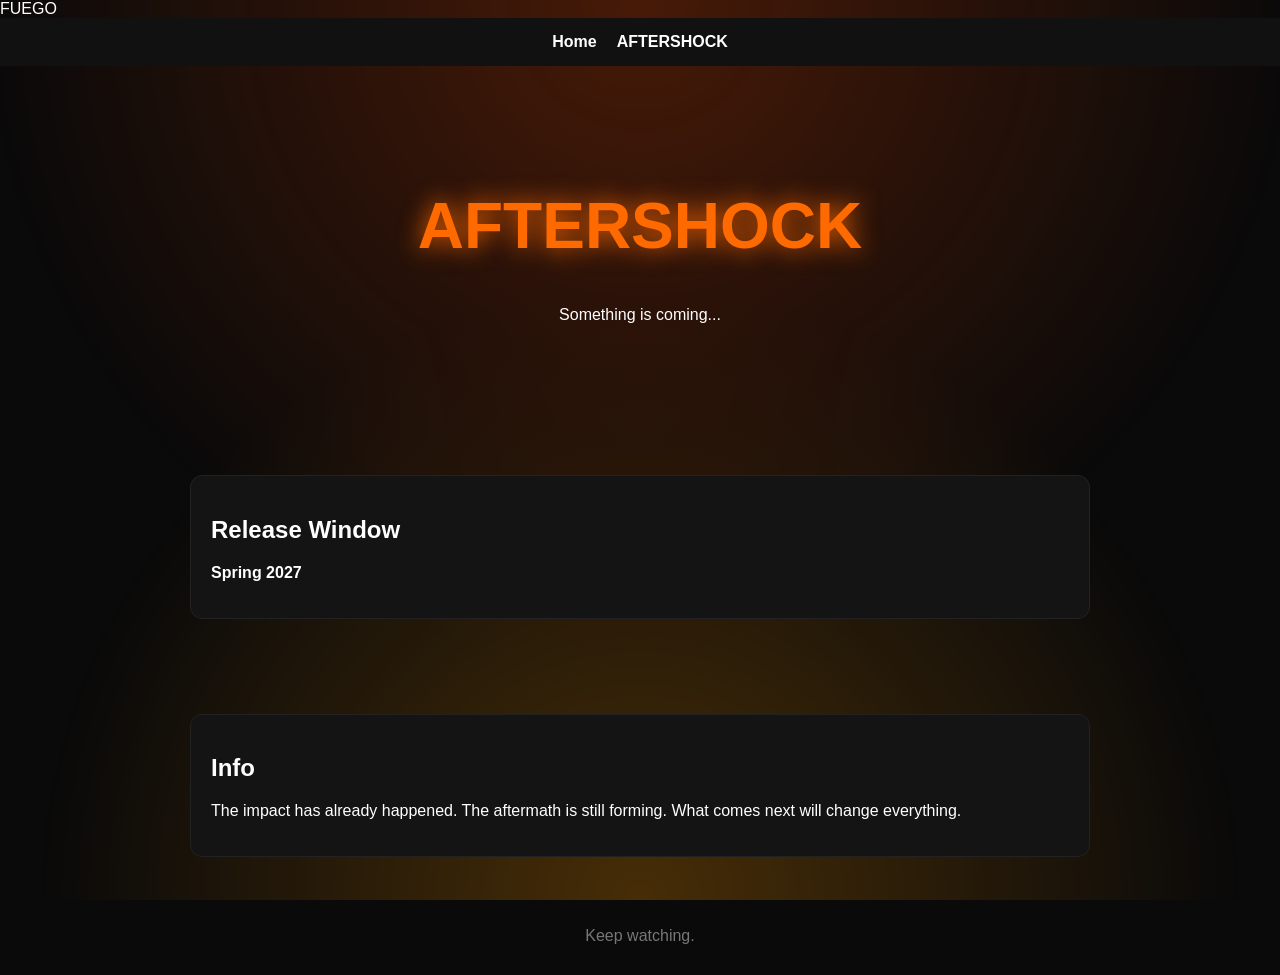
==== aftershock.html @ bb364a0d "Update aftershock.html" ====
<!DOCTYPE html>
<html>
<head>
<title>AFTERSHOCK</title>
<link rel="stylesheet" href="style.css">
</head>
<script>
const canvas = document.getElementById("fireCanvas");
const ctx = canvas.getContext("2d");

function resize(){
    canvas.width = window.innerWidth;
    canvas.height = window.innerHeight;
}
resize();
window.addEventListener("resize", resize);

const particles = [];

function createParticle(){
    return {
        x: Math.random() * canvas.width,
        y: canvas.height + Math.random() * 50,
        size: Math.random() * 4 + 1,
        speedY: Math.random() * 2 + 1,
        speedX: (Math.random() - 0.5) * 1,
        alpha: Math.random() * 0.5 + 0.2
    };
}

for(let i=0;i<80;i++){
    particles.push(createParticle());
}

function draw(){
    ctx.clearRect(0,0,canvas.width,canvas.height);

    for(let i=0;i<particles.length;i++){
        let p = particles[i];

        p.y -= p.speedY;
        p.x += p.speedX;

        if(p.y < -10){
            particles[i] = createParticle();
            continue;
        }

        ctx.beginPath();
        ctx.fillStyle = `rgba(255, 100, 0, ${p.alpha})`;
        ctx.shadowBlur = 15;
        ctx.shadowColor = "#ff4d00";
        ctx.arc(p.x, p.y, p.size, 0, Math.PI * 2);
        ctx.fill();
    }

    requestAnimationFrame(draw);
}

draw();
</script>
<body>
<canvas id="fireCanvas"></canvas>
    <div id="introScreen">
    <div class="introText">FUEGO</div>
</div>
<nav>
    <a href="index.html">Home</a>
    <a href="aftershock.html">AFTERSHOCK</a>
</nav>

<header>
    <h1>AFTERSHOCK</h1>
    <p>Something is coming...</p>
</header>

<section>
    <div class="card">
        <h2>Release Window</h2>
        <p><strong>Spring 2027</strong></p>
    </div>
</section>

<section>
    <div class="card">
        <h2>Info</h2>
        <p>
            The impact has already happened.  
            The aftermath is still forming.  
            What comes next will change everything.
        </p>
    </div>
</section>

<footer>
    Keep watching.
</footer>

</body>
</html>
---- style.css ----
body{
    margin:0;
    font-family:Arial, Helvetica, sans-serif;
    background:#0a0a0a;
    color:white;
}

/* FIRE GLOW BACKGROUND */
body::before{
    content:"";
    position:fixed;
    top:0;
    left:0;
    width:100%;
    height:100%;
    background:radial-gradient(circle at top, #ff4d00 0%, transparent 60%),
               radial-gradient(circle at bottom, #ff9900 0%, transparent 55%);
    opacity:0.25;
    z-index:-1;
}

/* NAV */
nav{
    display:flex;
    justify-content:center;
    gap:20px;
    padding:15px;
    background:#111;
    position:sticky;
    top:0;
}

nav a{
    color:white;
    text-decoration:none;
    font-weight:bold;
}

nav a:hover{
    color:#ff6a00;
}

/* HEADERS */
header{
    text-align:center;
    padding:80px 20px;
}

h1{
    font-size:4rem;
    color:#ff6a00;
    text-shadow:0 0 25px #ff6a00;
}

/* SECTIONS */
section{
    max-width:900px;
    margin:auto;
    padding:40px 20px;
}

.card{
    background:#141414;
    padding:20px;
    border-radius:12px;
    margin-top:15px;
    border:1px solid #222;
}

/* BUTTONS */
.btn{
    display:inline-block;
    padding:12px 18px;
    background:#ff6a00;
    color:white;
    text-decoration:none;
    border-radius:8px;
    margin-top:10px;
}

.btn:hover{
    transform:scale(1.05);
}

/* TRACK LIST */
.track{
    padding:10px 0;
    border-bottom:1px solid #222;
}

/* FOOTER */
footer{
    text-align:center;
    padding:30px;
    color:#777;
}
#fireCanvas{
    position:fixed;
    top:0;
    left:0;
    width:100%;
    height:100%;
    z-index:-2;
    pointer-events:none;
}
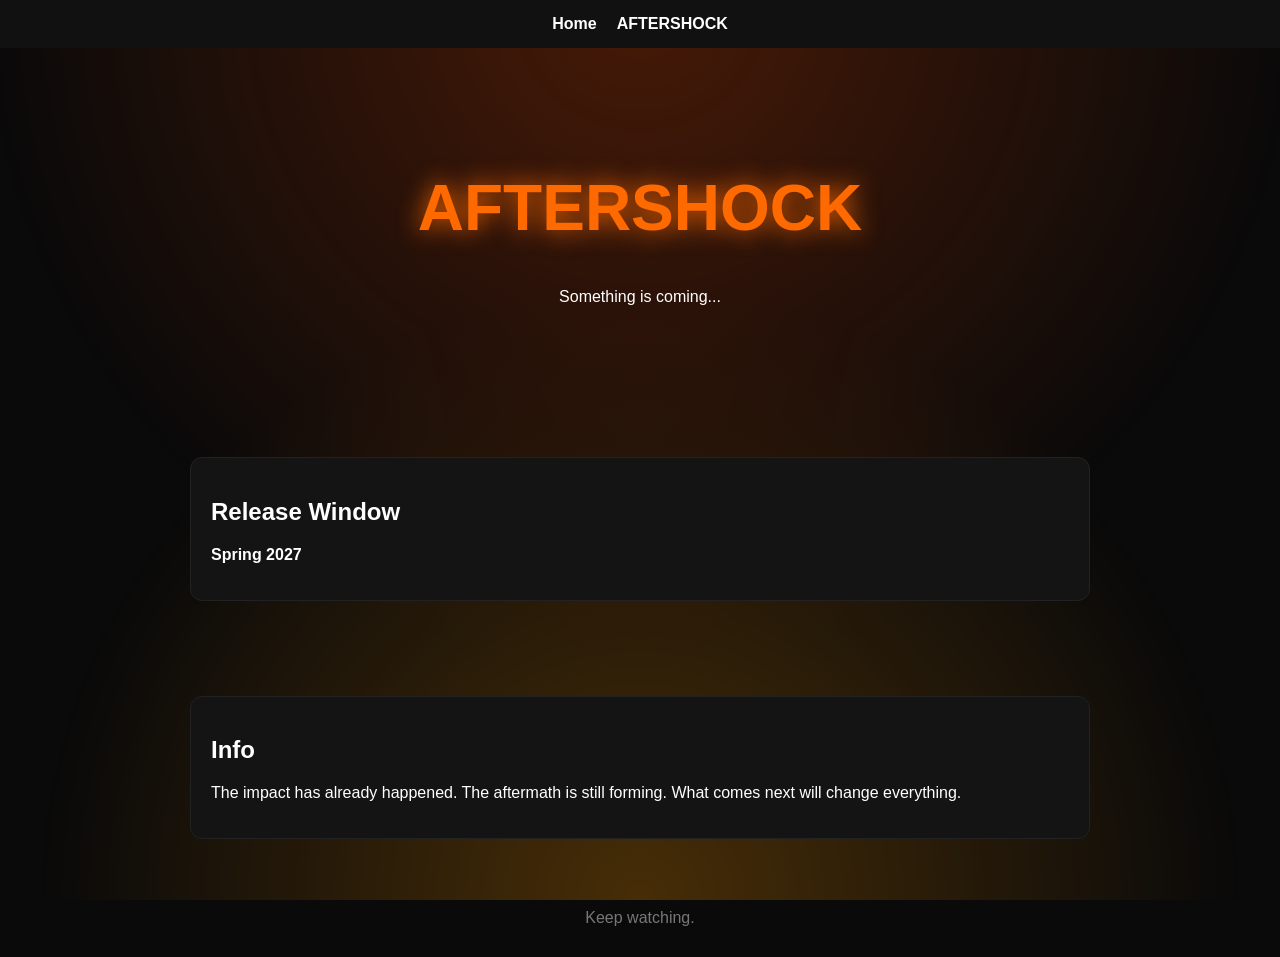
==== commit 39878471: "Update aftershock.html" ====
--- a/aftershock.html
+++ b/aftershock.html
@@ -59,6 +59,15 @@
 
 draw();
 </script>
+    <script>
+// keeps intro from blocking clicks after fade
+setTimeout(() => {
+    const intro = document.getElementById("introScreen");
+    if(intro){
+        intro.style.display = "none";
+    }
+}, 4500);
+</script>
 <body>
 <canvas id="fireCanvas"></canvas>
     <div id="introScreen">
--- a/style.css
+++ b/style.css
@@ -103,3 +103,41 @@
     z-index:-2;
     pointer-events:none;
 }
+#introScreen{
+    position:fixed;
+    top:0;
+    left:0;
+    width:100%;
+    height:100%;
+    background:black;
+    display:flex;
+    justify-content:center;
+    align-items:center;
+    z-index:10000;
+    animation: fadeOut 2.5s ease forwards;
+    animation-delay:2s;
+}
+
+.introText{
+    font-size:5rem;
+    color:#ff6a00;
+    text-shadow:
+        0 0 10px #ff6a00,
+        0 0 20px #ff4d00,
+        0 0 40px #ff2a00;
+    letter-spacing:8px;
+    animation: flicker 1s infinite;
+}
+
+@keyframes flicker{
+    0%{opacity:1; transform:scale(1);}
+    25%{opacity:0.7;}
+    50%{opacity:1; transform:scale(1.05);}
+    75%{opacity:0.8;}
+    100%{opacity:1;}
+}
+
+@keyframes fadeOut{
+    0%{opacity:1;}
+    100%{opacity:0; visibility:hidden;}
+}
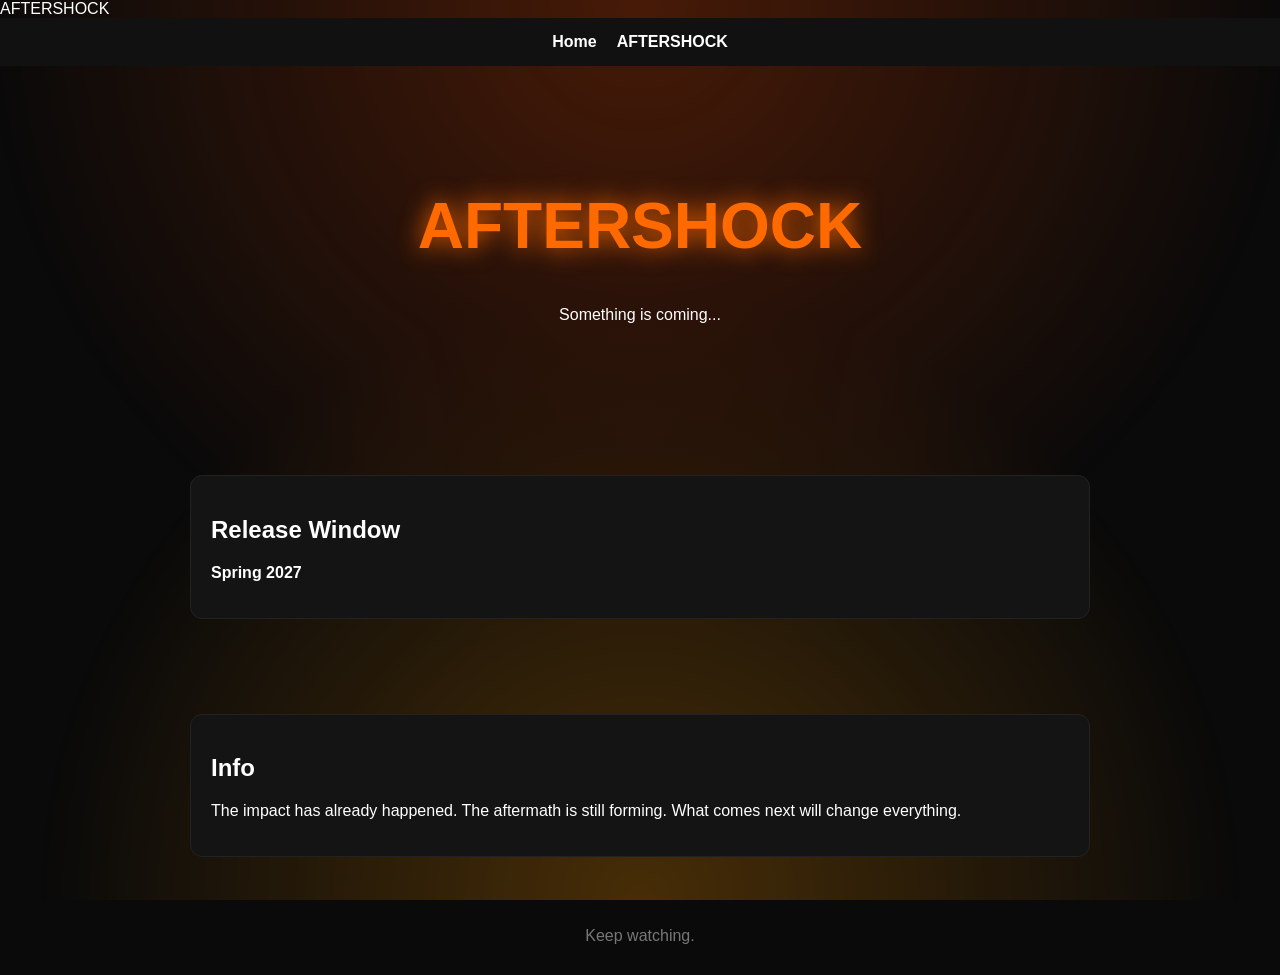
==== commit 43f67386: "Update aftershock.html" ====
--- a/aftershock.html
+++ b/aftershock.html
@@ -69,6 +69,10 @@
 }, 4500);
 </script>
 <body>
+    <div id="impactScreen">
+    <div id="impactCircle"></div>
+    <div id="impactTitle">AFTERSHOCK</div>
+</div>
 <canvas id="fireCanvas"></canvas>
     <div id="introScreen">
     <div class="introText">FUEGO</div>
--- a/style.css
+++ b/style.css
@@ -141,3 +141,83 @@
     0%{opacity:1;}
     100%{opacity:0; visibility:hidden;}
 }
+.logoContainer{
+    text-align:center;
+    animation: logoRise 2s ease-out;
+}
+
+.logoFire{
+    font-size:4rem;
+    margin-bottom:10px;
+    animation: flameBounce 1.5s infinite;
+}
+
+.logoTagline{
+    color:#aaa;
+    letter-spacing:4px;
+    margin-top:10px;
+    font-size:0.9rem;
+    opacity:0;
+    animation: taglineAppear 1s forwards;
+    animation-delay:1s;
+}
+
+@keyframes logoRise{
+    from{
+        transform:translateY(50px);
+        opacity:0;
+    }
+    to{
+        transform:translateY(0);
+        opacity:1;
+    }
+}
+
+@keyframes flameBounce{
+    0%,100%{
+        transform:translateY(0);
+    }
+    50%{
+        transform:translateY(-8px);
+    }
+}
+
+@keyframes taglineAppear{
+    to{
+        opacity:1;
+    }
+}
+.logoContainer{
+    display:flex;
+    gap:10px;
+}
+
+.logoLetter{
+    font-size:5rem;
+    font-weight:bold;
+    color:#ff6a00;
+    text-shadow:
+        0 0 10px #ff6a00,
+        0 0 20px #ff4d00,
+        0 0 40px #ff2a00;
+    opacity:0;
+    animation: letterReveal 0.4s forwards;
+}
+
+.logoLetter:nth-child(1){animation-delay:0s;}
+.logoLetter:nth-child(2){animation-delay:0.2s;}
+.logoLetter:nth-child(3){animation-delay:0.4s;}
+.logoLetter:nth-child(4){animation-delay:0.6s;}
+.logoLetter:nth-child(5){animation-delay:0.8s;}
+
+@keyframes letterReveal{
+    from{
+        opacity:0;
+        transform:translateY(30px) scale(0.8);
+    }
+
+    to{
+        opacity:1;
+        transform:translateY(0) scale(1);
+    }
+}
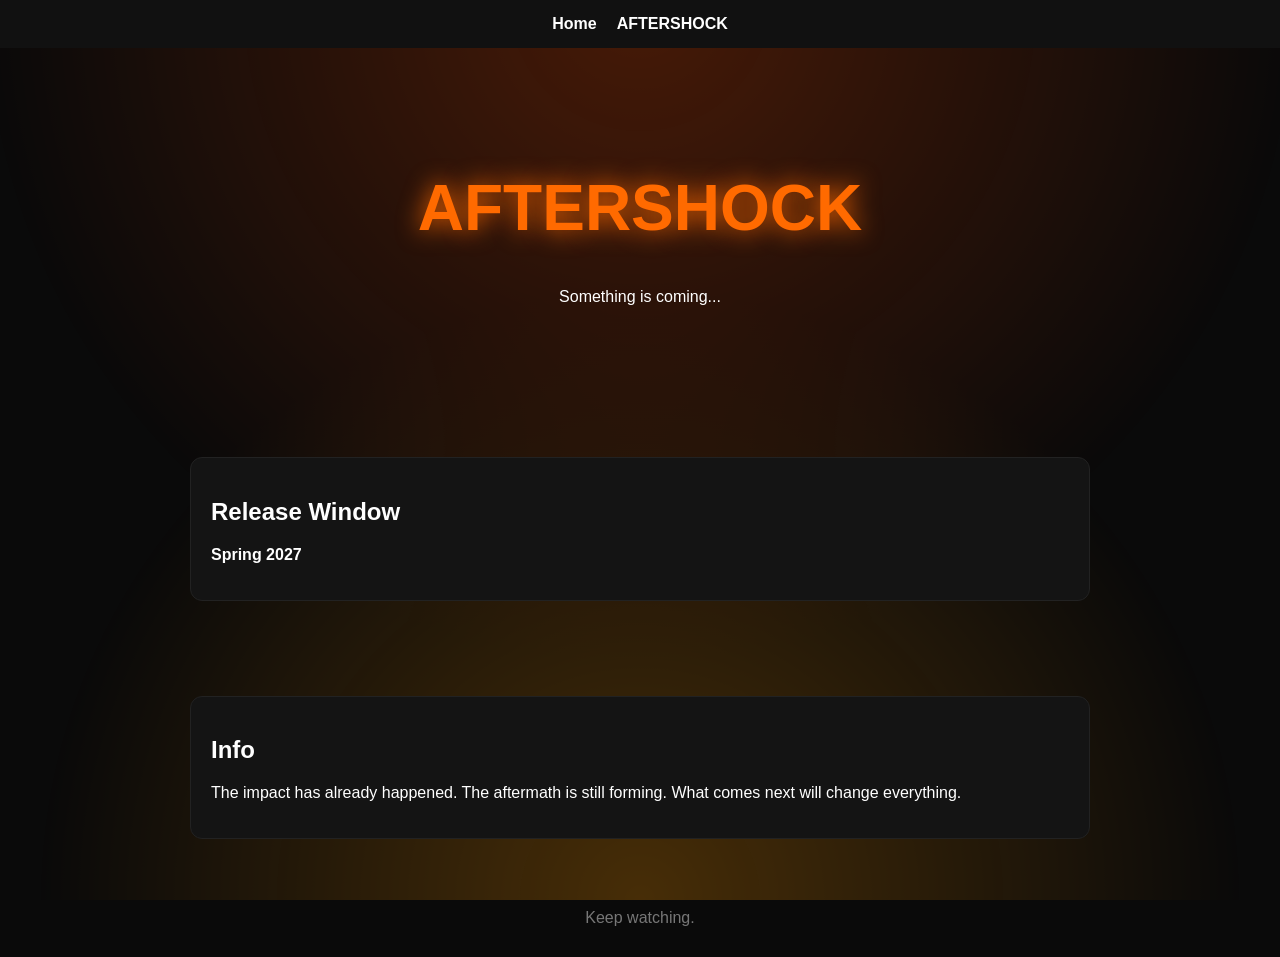
==== commit 44683801: "Update aftershock.html" ====
--- a/aftershock.html
+++ b/aftershock.html
@@ -68,6 +68,15 @@
     }
 }, 4500);
 </script>
+    <script>
+setTimeout(() => {
+    const impact = document.getElementById("impactScreen");
+
+    if(impact){
+        impact.style.display = "none";
+    }
+}, 3000);
+</script>
 <body>
     <div id="impactScreen">
     <div id="impactCircle"></div>
--- a/style.css
+++ b/style.css
@@ -221,3 +221,81 @@
         transform:translateY(0) scale(1);
     }
 }
+/* AFTERSHOCK IMPACT ANIMATION */
+
+#impactScreen{
+    position:fixed;
+    top:0;
+    left:0;
+    width:100%;
+    height:100%;
+    background:black;
+    display:flex;
+    justify-content:center;
+    align-items:center;
+    overflow:hidden;
+    z-index:99999;
+    animation: impactFade 3s forwards;
+}
+
+#impactCircle{
+    position:absolute;
+    width:50px;
+    height:50px;
+    border-radius:50%;
+    background:#ff6a00;
+    box-shadow:
+        0 0 50px #ff6a00,
+        0 0 100px #ff4d00,
+        0 0 200px #ff2a00;
+    animation: shockwave 1s ease-out forwards;
+}
+
+#impactTitle{
+    position:relative;
+    font-size:6rem;
+    font-weight:bold;
+    color:white;
+    letter-spacing:8px;
+    opacity:0;
+    text-shadow:
+        0 0 20px #ff6a00,
+        0 0 40px #ff4d00;
+    animation: titleReveal 1s forwards;
+    animation-delay:0.8s;
+}
+
+@keyframes shockwave{
+    from{
+        transform:scale(0);
+        opacity:1;
+    }
+
+    to{
+        transform:scale(50);
+        opacity:0;
+    }
+}
+
+@keyframes titleReveal{
+    from{
+        opacity:0;
+        transform:scale(0.7);
+    }
+
+    to{
+        opacity:1;
+        transform:scale(1);
+    }
+}
+
+@keyframes impactFade{
+    0%,85%{
+        opacity:1;
+    }
+
+    100%{
+        opacity:0;
+        visibility:hidden;
+    }
+}
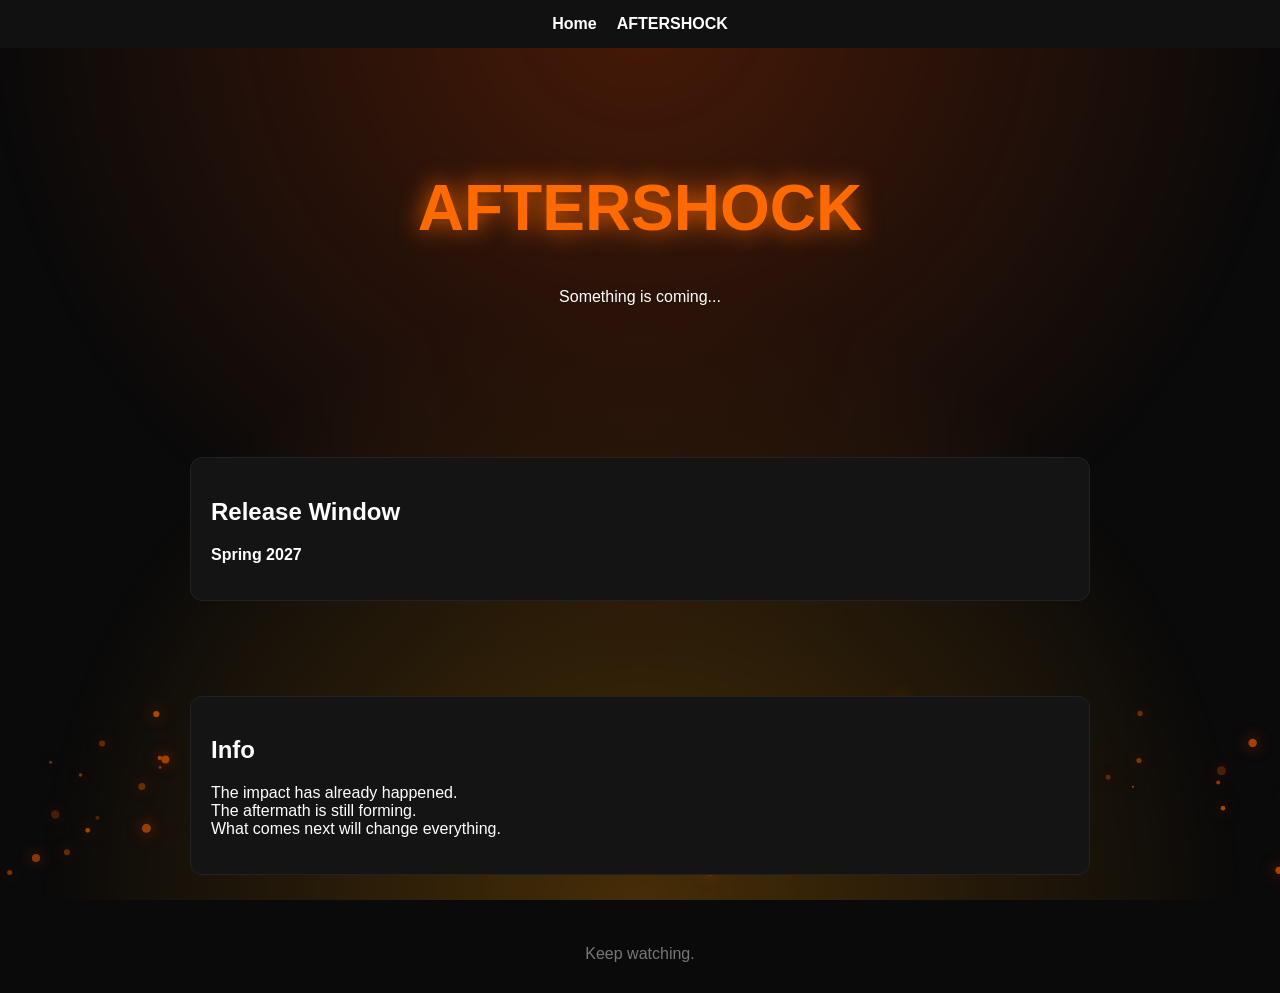
==== commit 5414c47d: "Update aftershock.html" ====
--- a/aftershock.html
+++ b/aftershock.html
@@ -1,91 +1,20 @@
 <!DOCTYPE html>
 <html>
 <head>
-<title>AFTERSHOCK</title>
-<link rel="stylesheet" href="style.css">
+    <title>AFTERSHOCK</title>
+    <link rel="stylesheet" href="style.css">
 </head>
-<script>
-const canvas = document.getElementById("fireCanvas");
-const ctx = canvas.getContext("2d");
 
-function resize(){
-    canvas.width = window.innerWidth;
-    canvas.height = window.innerHeight;
-}
-resize();
-window.addEventListener("resize", resize);
+<body>
 
-const particles = [];
-
-function createParticle(){
-    return {
-        x: Math.random() * canvas.width,
-        y: canvas.height + Math.random() * 50,
-        size: Math.random() * 4 + 1,
-        speedY: Math.random() * 2 + 1,
-        speedX: (Math.random() - 0.5) * 1,
-        alpha: Math.random() * 0.5 + 0.2
-    };
-}
-
-for(let i=0;i<80;i++){
-    particles.push(createParticle());
-}
-
-function draw(){
-    ctx.clearRect(0,0,canvas.width,canvas.height);
-
-    for(let i=0;i<particles.length;i++){
-        let p = particles[i];
-
-        p.y -= p.speedY;
-        p.x += p.speedX;
-
-        if(p.y < -10){
-            particles[i] = createParticle();
-            continue;
-        }
-
-        ctx.beginPath();
-        ctx.fillStyle = `rgba(255, 100, 0, ${p.alpha})`;
-        ctx.shadowBlur = 15;
-        ctx.shadowColor = "#ff4d00";
-        ctx.arc(p.x, p.y, p.size, 0, Math.PI * 2);
-        ctx.fill();
-    }
-
-    requestAnimationFrame(draw);
-}
-
-draw();
-</script>
-    <script>
-// keeps intro from blocking clicks after fade
-setTimeout(() => {
-    const intro = document.getElementById("introScreen");
-    if(intro){
-        intro.style.display = "none";
-    }
-}, 4500);
-</script>
-    <script>
-setTimeout(() => {
-    const impact = document.getElementById("impactScreen");
-
-    if(impact){
-        impact.style.display = "none";
-    }
-}, 3000);
-</script>
-<body>
-    <div id="impactScreen">
+<div id="impactScreen">
+    <div id="impactFlash"></div>
     <div id="impactCircle"></div>
     <div id="impactTitle">AFTERSHOCK</div>
 </div>
+
 <canvas id="fireCanvas"></canvas>
-    <div id="introScreen">
-    <div class="introText">FUEGO</div>
-</div>
+
 <nav>
     <a href="index.html">Home</a>
     <a href="aftershock.html">AFTERSHOCK</a>
@@ -107,8 +36,8 @@
     <div class="card">
         <h2>Info</h2>
         <p>
-            The impact has already happened.  
-            The aftermath is still forming.  
+            The impact has already happened.<br>
+            The aftermath is still forming.<br>
             What comes next will change everything.
         </p>
     </div>
@@ -118,5 +47,71 @@
     Keep watching.
 </footer>
 
+<script>
+const canvas = document.getElementById("fireCanvas");
+const ctx = canvas.getContext("2d");
+
+function resize(){
+    canvas.width = window.innerWidth;
+    canvas.height = window.innerHeight;
+}
+
+resize();
+window.addEventListener("resize", resize);
+
+const particles = [];
+
+function createParticle(){
+    return {
+        x: Math.random() * canvas.width,
+        y: canvas.height + Math.random() * 50,
+        size: Math.random() * 4 + 1,
+        speedY: Math.random() * 2 + 1,
+        speedX: (Math.random() - 0.5),
+        alpha: Math.random() * 0.5 + 0.2
+    };
+}
+
+for(let i = 0; i < 80; i++){
+    particles.push(createParticle());
+}
+
+function draw(){
+    ctx.clearRect(0,0,canvas.width,canvas.height);
+
+    for(let i = 0; i < particles.length; i++){
+
+        let p = particles[i];
+
+        p.y -= p.speedY;
+        p.x += p.speedX;
+
+        if(p.y < -10){
+            particles[i] = createParticle();
+            continue;
+        }
+
+        ctx.beginPath();
+        ctx.fillStyle = `rgba(255,100,0,${p.alpha})`;
+        ctx.shadowBlur = 15;
+        ctx.shadowColor = "#ff4d00";
+        ctx.arc(p.x,p.y,p.size,0,Math.PI*2);
+        ctx.fill();
+    }
+
+    requestAnimationFrame(draw);
+}
+
+draw();
+
+setTimeout(() => {
+    const impact = document.getElementById("impactScreen");
+
+    if(impact){
+        impact.style.display = "none";
+    }
+}, 3500);
+</script>
+
 </body>
 </html>
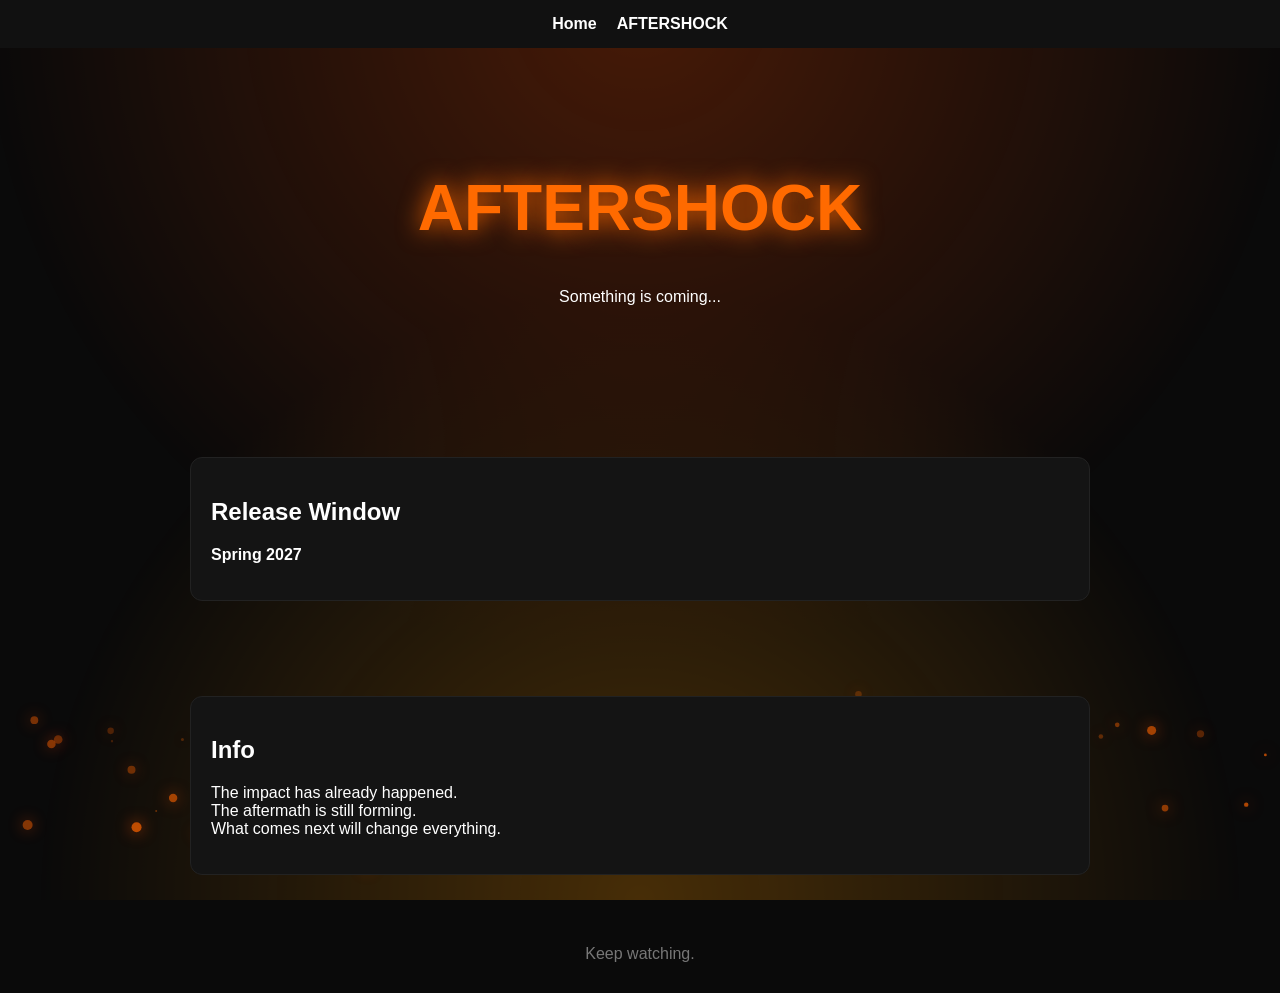
==== commit 83744f1a: "Update aftershock.html" ====
--- a/aftershock.html
+++ b/aftershock.html
@@ -7,6 +7,12 @@
 
 <body>
 
+<!-- INTRO SCREEN -->
+<div id="introScreen">
+    <div class="introText">AFTERSHOCK</div>
+</div>
+
+<!-- IMPACT SCREEN -->
 <div id="impactScreen">
     <div id="impactFlash"></div>
     <div id="impactCircle"></div>
@@ -55,7 +61,6 @@
     canvas.width = window.innerWidth;
     canvas.height = window.innerHeight;
 }
-
 resize();
 window.addEventListener("resize", resize);
 
@@ -80,7 +85,6 @@
     ctx.clearRect(0,0,canvas.width,canvas.height);
 
     for(let i = 0; i < particles.length; i++){
-
         let p = particles[i];
 
         p.y -= p.speedY;
@@ -101,16 +105,29 @@
 
     requestAnimationFrame(draw);
 }
-
 draw();
 
+/* =========================
+   CINEMATIC SEQUENCE CONTROL
+========================= */
+
+const intro = document.getElementById("introScreen");
+const impact = document.getElementById("impactScreen");
+
+/* STEP 1: hide intro after animation */
 setTimeout(() => {
-    const impact = document.getElementById("impactScreen");
+    intro.style.display = "none";
 
-    if(impact){
-        impact.style.display = "none";
-    }
-}, 3500);
+    /* STEP 2: trigger impact */
+    impact.classList.add("active");
+
+}, 3000);
+
+/* STEP 3: remove impact after it finishes */
+setTimeout(() => {
+    impact.style.display = "none";
+}, 4500);
+
 </script>
 
 </body>
--- a/style.css
+++ b/style.css
@@ -13,8 +13,9 @@
     left:0;
     width:100%;
     height:100%;
-    background:radial-gradient(circle at top, #ff4d00 0%, transparent 60%),
-               radial-gradient(circle at bottom, #ff9900 0%, transparent 55%);
+    background:
+        radial-gradient(circle at top, #ff4d00 0%, transparent 60%),
+        radial-gradient(circle at bottom, #ff9900 0%, transparent 55%);
     opacity:0.25;
     z-index:-1;
 }
@@ -40,7 +41,7 @@
     color:#ff6a00;
 }
 
-/* HEADERS */
+/* HEADER */
 header{
     text-align:center;
     padding:80px 20px;
@@ -94,6 +95,8 @@
     padding:30px;
     color:#777;
 }
+
+/* FIRE CANVAS */
 #fireCanvas{
     position:fixed;
     top:0;
@@ -103,12 +106,14 @@
     z-index:-2;
     pointer-events:none;
 }
+
+/* ========================= */
+/* INTRO BLACK SCREEN */
+/* ========================= */
+
 #introScreen{
     position:fixed;
-    top:0;
-    left:0;
-    width:100%;
-    height:100%;
+    inset:0;
     background:black;
     display:flex;
     justify-content:center;
@@ -121,74 +126,18 @@
 .introText{
     font-size:5rem;
     color:#ff6a00;
-    text-shadow:
-        0 0 10px #ff6a00,
-        0 0 20px #ff4d00,
-        0 0 40px #ff2a00;
+    text-shadow:0 0 20px #ff4d00, 0 0 40px #ff2a00;
     letter-spacing:8px;
-    animation: flicker 1s infinite;
-}
-
-@keyframes flicker{
-    0%{opacity:1; transform:scale(1);}
-    25%{opacity:0.7;}
-    50%{opacity:1; transform:scale(1.05);}
-    75%{opacity:0.8;}
-    100%{opacity:1;}
-}
-
-@keyframes fadeOut{
-    0%{opacity:1;}
-    100%{opacity:0; visibility:hidden;}
-}
-.logoContainer{
-    text-align:center;
-    animation: logoRise 2s ease-out;
-}
-
-.logoFire{
-    font-size:4rem;
-    margin-bottom:10px;
-    animation: flameBounce 1.5s infinite;
-}
-
-.logoTagline{
-    color:#aaa;
-    letter-spacing:4px;
-    margin-top:10px;
-    font-size:0.9rem;
-    opacity:0;
-    animation: taglineAppear 1s forwards;
-    animation-delay:1s;
-}
-
-@keyframes logoRise{
-    from{
-        transform:translateY(50px);
-        opacity:0;
-    }
-    to{
-        transform:translateY(0);
-        opacity:1;
-    }
-}
-
-@keyframes flameBounce{
-    0%,100%{
-        transform:translateY(0);
-    }
-    50%{
-        transform:translateY(-8px);
-    }
-}
-
-@keyframes taglineAppear{
-    to{
-        opacity:1;
-    }
-}
+    animation:flicker 1s infinite;
+}
+
+/* ========================= */
+/* LOGO ANIMATION */
+/* ========================= */
+
 .logoContainer{
     display:flex;
+    justify-content:center;
     gap:10px;
 }
 
@@ -196,12 +145,9 @@
     font-size:5rem;
     font-weight:bold;
     color:#ff6a00;
-    text-shadow:
-        0 0 10px #ff6a00,
-        0 0 20px #ff4d00,
-        0 0 40px #ff2a00;
+    text-shadow:0 0 20px #ff4d00;
     opacity:0;
-    animation: letterReveal 0.4s forwards;
+    animation:letterReveal 0.4s forwards;
 }
 
 .logoLetter:nth-child(1){animation-delay:0s;}
@@ -211,91 +157,100 @@
 .logoLetter:nth-child(5){animation-delay:0.8s;}
 
 @keyframes letterReveal{
-    from{
-        opacity:0;
-        transform:translateY(30px) scale(0.8);
-    }
-
-    to{
-        opacity:1;
-        transform:translateY(0) scale(1);
-    }
-}
-/* AFTERSHOCK IMPACT ANIMATION */
+    from{opacity:0; transform:translateY(30px) scale(0.8);}
+    to{opacity:1; transform:translateY(0) scale(1);}
+}
+
+/* ========================= */
+/* IMPACT EFFECT (FIXED) */
+/* ========================= */
 
 #impactScreen{
     position:fixed;
-    top:0;
-    left:0;
-    width:100%;
-    height:100%;
+    inset:0;
     background:black;
-    display:flex;
-    justify-content:center;
-    align-items:center;
-    overflow:hidden;
     z-index:99999;
-    animation: impactFade 3s forwards;
+
+    /* IMPORTANT: prevent auto-show stacking issues */
+    display:none;
+}
+
+/* turn it ON when needed via JS */
+#impactScreen.active{
+    display:block;
+    animation: screenShake .4s linear;
+}
+
+#impactFlash{
+    position:absolute;
+    inset:0;
+    background:white;
+    opacity:0;
+    animation:flash .25s ease-out forwards;
 }
 
 #impactCircle{
     position:absolute;
-    width:50px;
-    height:50px;
+    top:50%;
+    left:50%;
+    width:40px;
+    height:40px;
     border-radius:50%;
     background:#ff6a00;
-    box-shadow:
-        0 0 50px #ff6a00,
-        0 0 100px #ff4d00,
-        0 0 200px #ff2a00;
-    animation: shockwave 1s ease-out forwards;
+    transform:translate(-50%,-50%);
+    box-shadow:0 0 120px #ff4d00, 0 0 250px #ff2a00;
+    animation:shockwave 1s ease-out forwards;
 }
 
 #impactTitle{
-    position:relative;
+    position:absolute;
+    top:50%;
+    left:50%;
+    transform:translate(-50%,-50%);
     font-size:6rem;
     font-weight:bold;
-    color:white;
-    letter-spacing:8px;
+    letter-spacing:10px;
+    color:white;
     opacity:0;
-    text-shadow:
-        0 0 20px #ff6a00,
-        0 0 40px #ff4d00;
-    animation: titleReveal 1s forwards;
-    animation-delay:0.8s;
+    text-shadow:0 0 40px #ff4d00;
+
+    animation:titleReveal 1s forwards;
+    animation-delay:0.5s;
+}
+
+/* ========================= */
+/* ANIMATIONS */
+/* ========================= */
+
+@keyframes flicker{
+    0%,100%{opacity:1;}
+    50%{opacity:0.7;}
+}
+
+@keyframes fadeOut{
+    to{opacity:0; visibility:hidden;}
+}
+
+@keyframes flash{
+    from{opacity:1;}
+    to{opacity:0;}
 }
 
 @keyframes shockwave{
-    from{
-        transform:scale(0);
-        opacity:1;
-    }
-
-    to{
-        transform:scale(50);
-        opacity:0;
-    }
+    from{transform:translate(-50%,-50%) scale(0); opacity:1;}
+    to{transform:translate(-50%,-50%) scale(60); opacity:0;}
 }
 
 @keyframes titleReveal{
-    from{
-        opacity:0;
-        transform:scale(0.7);
-    }
-
-    to{
-        opacity:1;
-        transform:scale(1);
-    }
-}
-
-@keyframes impactFade{
-    0%,85%{
-        opacity:1;
-    }
-
-    100%{
-        opacity:0;
-        visibility:hidden;
-    }
-}
+    from{opacity:0; transform:translate(-50%,-50%) scale(0.5);}
+    to{opacity:1; transform:translate(-50%,-50%) scale(1);}
+}
+
+@keyframes screenShake{
+    0%{transform:translate(0);}
+    20%{transform:translate(-8px,4px);}
+    40%{transform:translate(8px,-4px);}
+    60%{transform:translate(-6px,-3px);}
+    80%{transform:translate(6px,3px);}
+    100%{transform:translate(0);}
+}
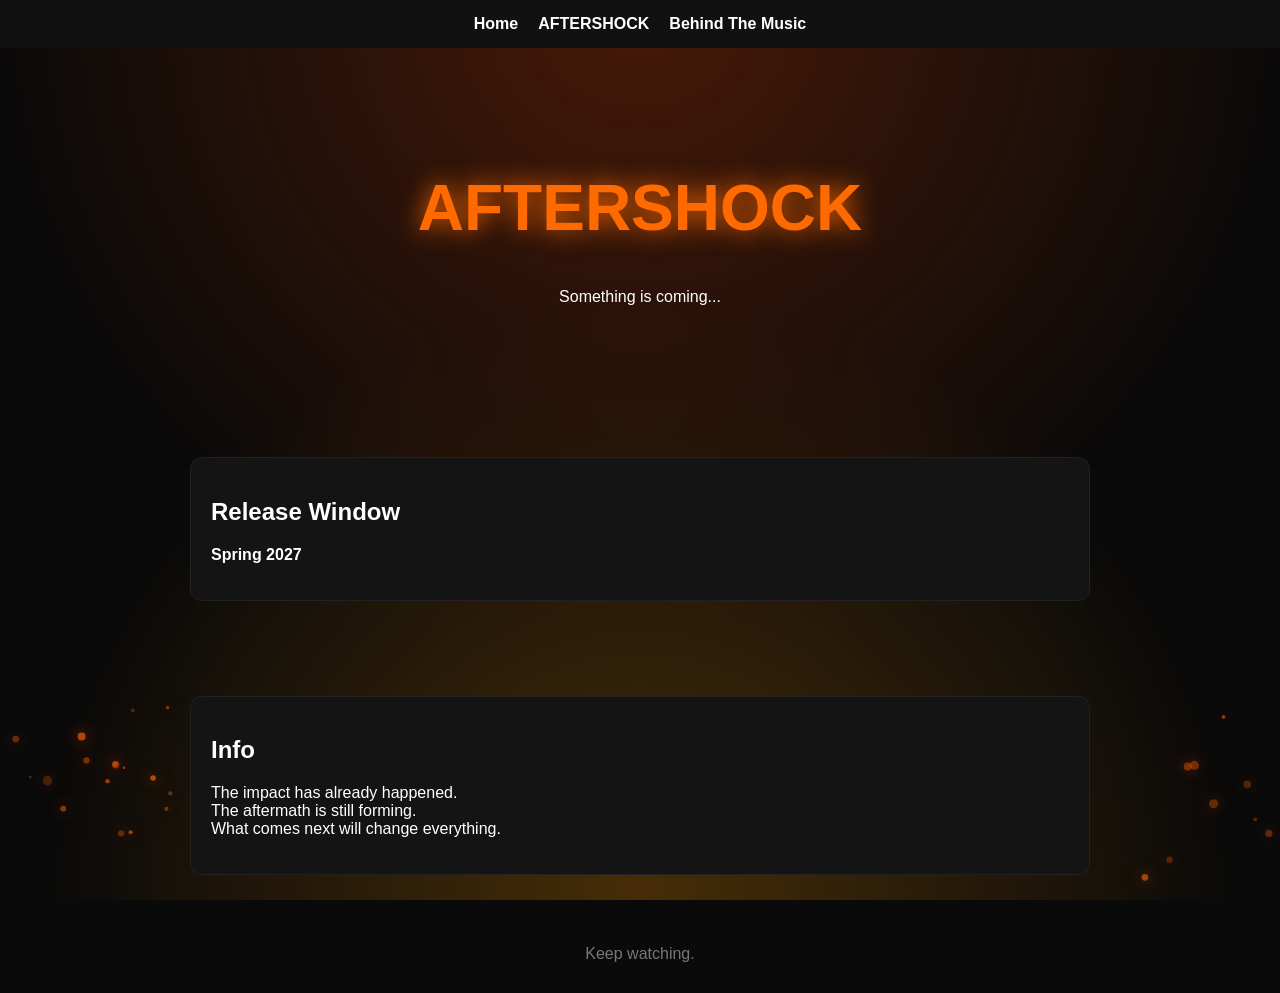
==== commit 5280c1e0: "Update aftershock.html" ====
--- a/aftershock.html
+++ b/aftershock.html
@@ -24,6 +24,7 @@
 <nav>
     <a href="index.html">Home</a>
     <a href="aftershock.html">AFTERSHOCK</a>
+    <a href="behindthemusic.html">Behind The Music</a>
 </nav>
 
 <header>
--- a/style.css
+++ b/style.css
@@ -254,3 +254,24 @@
     80%{transform:translate(6px,3px);}
     100%{transform:translate(0);}
 }
+.section{
+    max-width:900px;
+    margin:auto;
+    padding:60px 20px;
+    line-height:1.8;
+}
+
+.section h1{
+    text-align:center;
+    font-size:3rem;
+    margin-bottom:40px;
+}
+
+.section h2{
+    color:#ff6600;
+    margin-top:40px;
+}
+
+.section p{
+    font-size:1.1rem;
+}
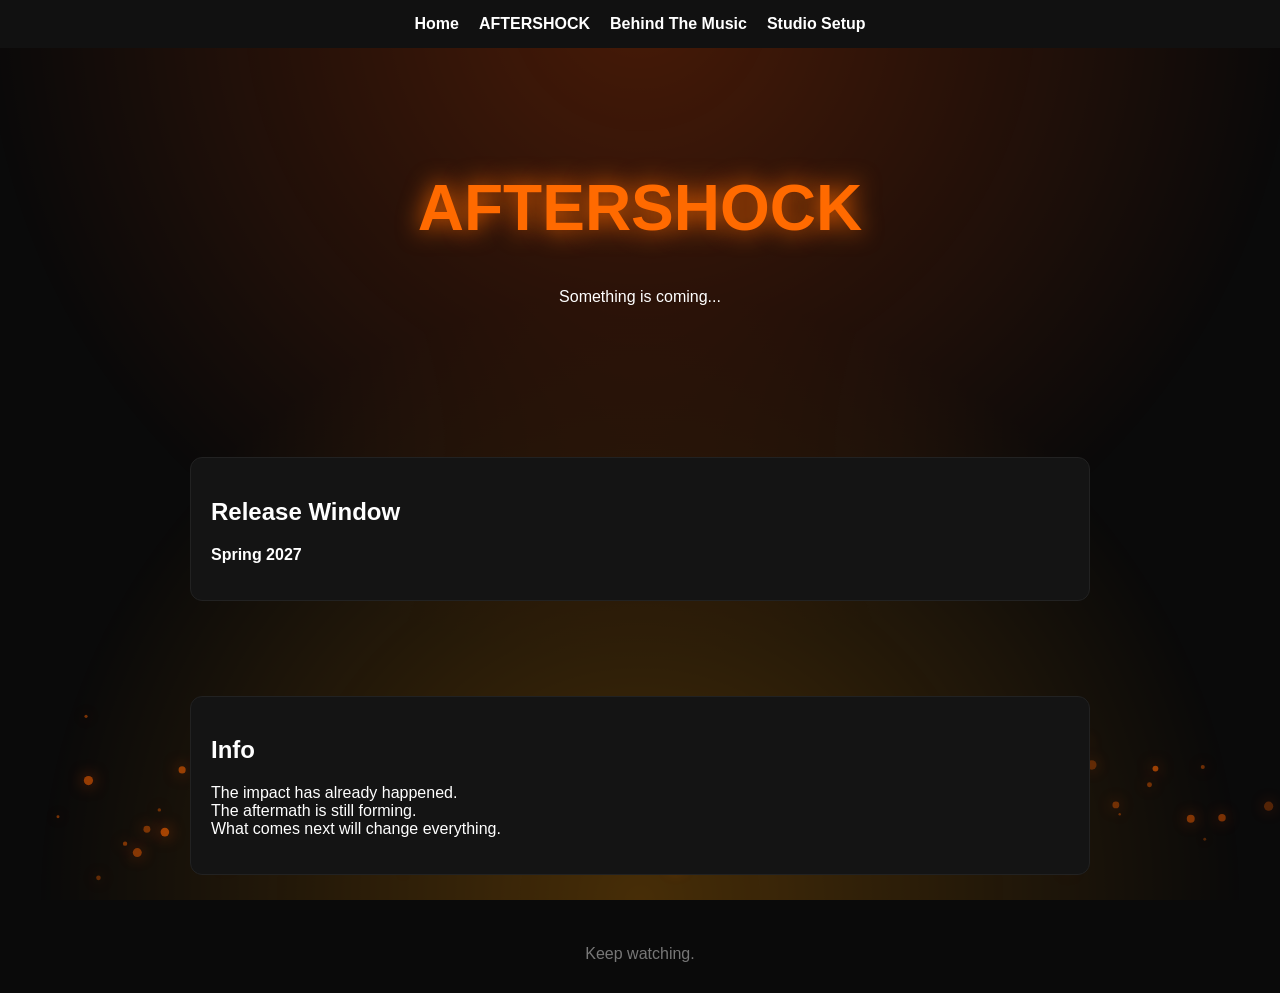
==== commit 2aff7bec: "Update aftershock.html" ====
--- a/aftershock.html
+++ b/aftershock.html
@@ -25,6 +25,7 @@
     <a href="index.html">Home</a>
     <a href="aftershock.html">AFTERSHOCK</a>
     <a href="behindthemusic.html">Behind The Music</a>
+    <a href="studio.html">Studio Setup</a>
 </nav>
 
 <header>
